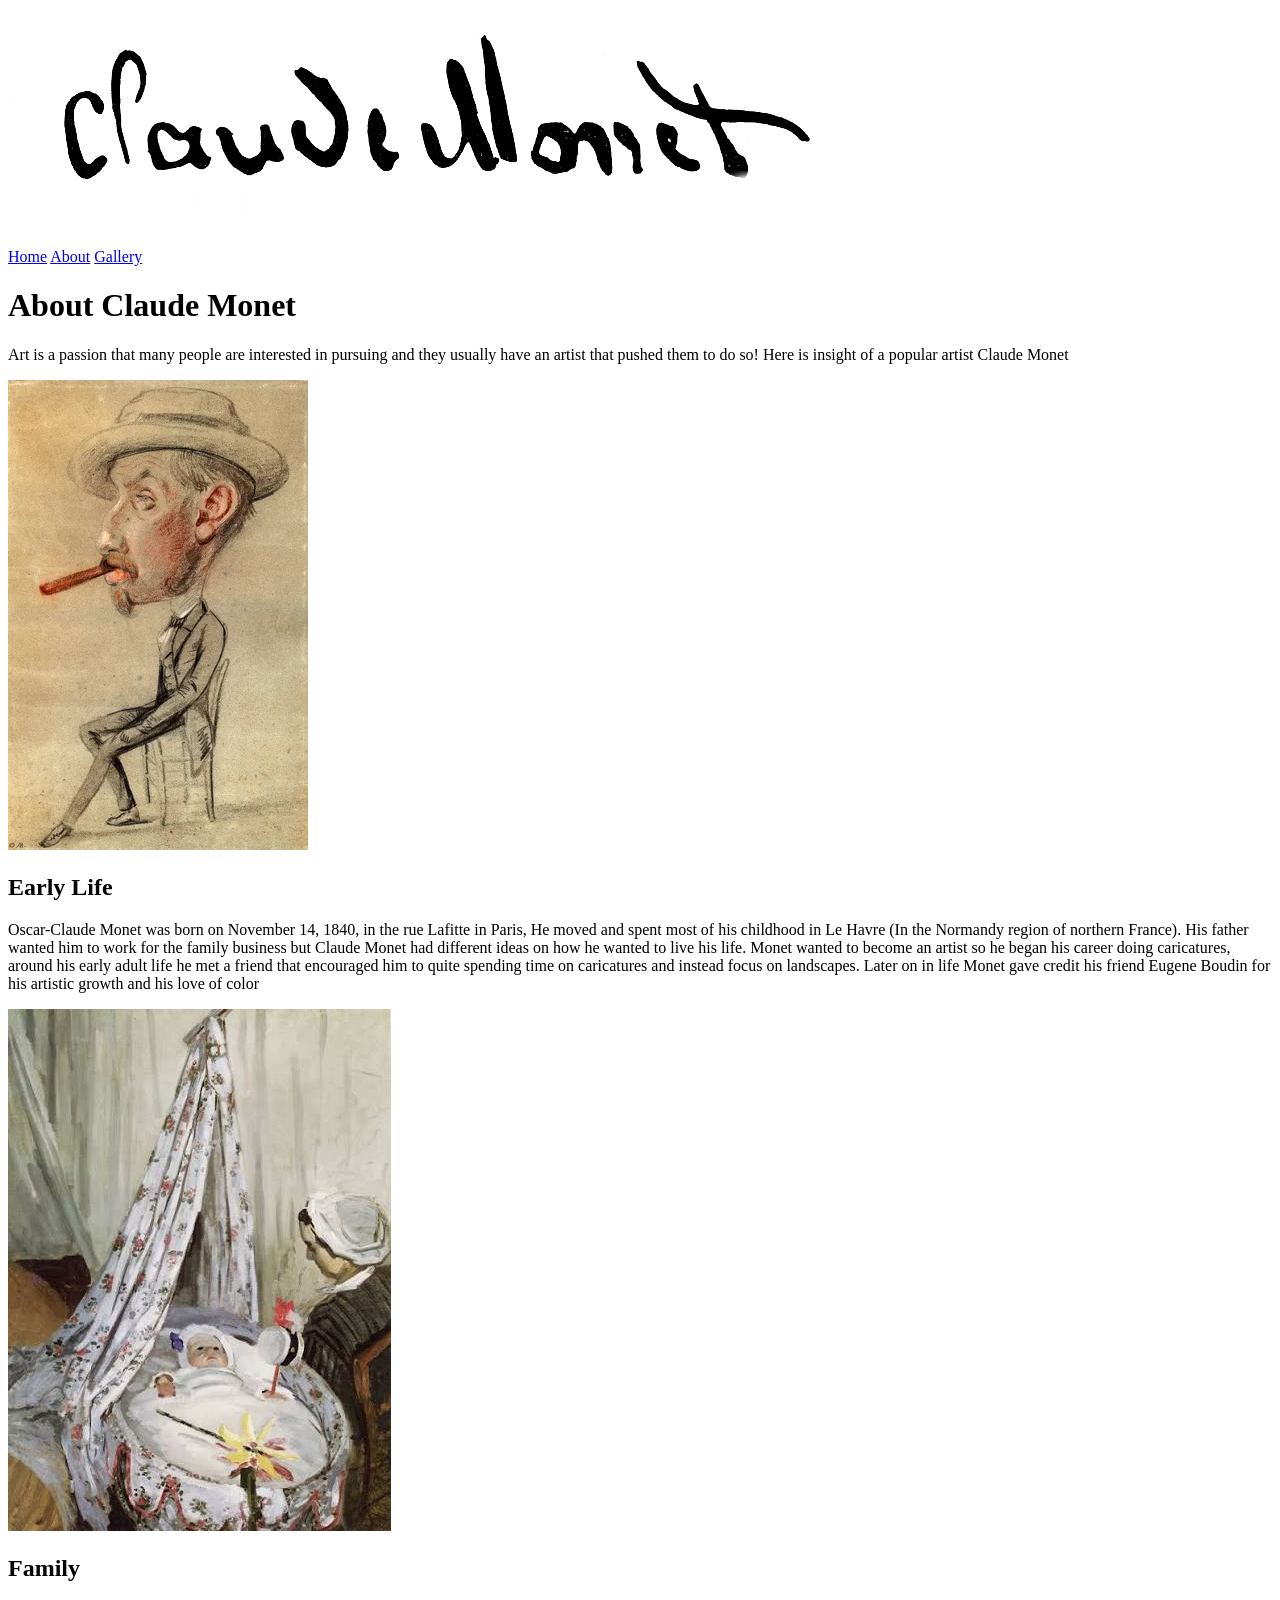
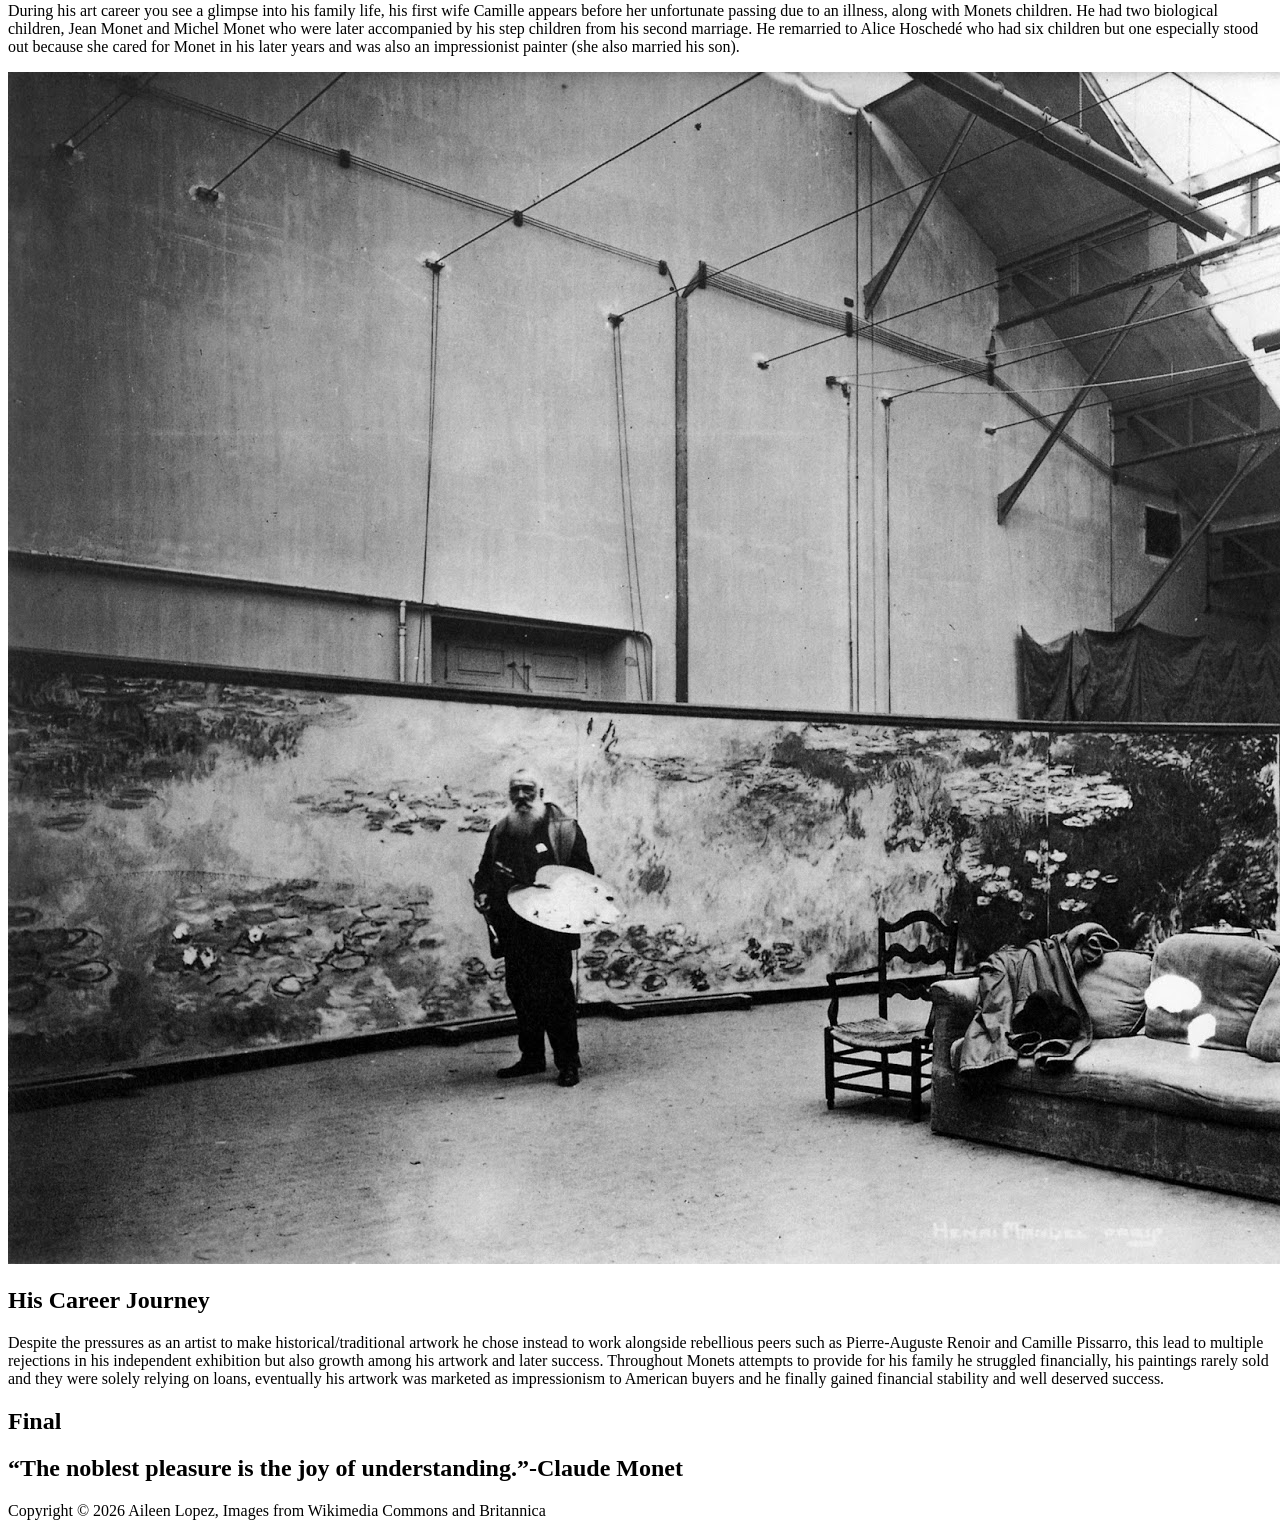
==== about/index.html @ 8a0eab20 "First Commit" ====
<!DOCTYPE html>
<html lang="en">
    <head>
        <meta charset="UTF-8">
        <meta name="viewport" content="width=device-width, initial-scale=1.0">
        <title>About Claude Monet</title>
        <meta name="description" content="A tribute page for a talented individual, inspired through nature to make his art.">
        <link rel="stylesheet" href="global.css" type="text/css">
    </head>
     <body>
        <div class="about-page">
            <!-- Page Content -->
            <header class="site-header">
                <img src="/images/Monet,_Claude_1840-1926_01_Signature.jpg" alt="claude monet" class="header-image">
                <!-- Navigation -->
                <nav class="site-nav">
                    <a href="../">Home</a>
                    <a href="../about/index.html">About</a>
                    <a href="../gallery/index.html">Gallery</a>
                </nav>
            </header>
            <main class="about-main">
                <h1> About Claude Monet</h1>
                <p>Art is a passion that many people are interested in pursuing and they usually have an artist that pushed them to do so! Here is insight of a popular artist Claude Monet</p>
                <section class="early-life">
                    <img src="/images/Caricature-of-a-Man-with-a-Big-Cigar-by-Claude-Monet.jpg.webp" alt="Caricature of a Man with a Big Cigar by Claude Monet" class="early-life-image">
                    <div class="early-description">
                        <h2 class="life-title">Early Life</h2>
                        <p class="info-life-text"> Oscar-Claude Monet was born on November 14, 1840, in the rue Lafitte in Paris, He moved and spent most of his childhood in Le Havre (In the Normandy region of northern France). His father wanted him to work for the family business but Claude Monet had different ideas on how he wanted to live his life. Monet wanted to become an artist so he began his career doing caricatures, around his early adult life he met a friend that encouraged him to quite spending time on caricatures and instead focus on landscapes. Later on in life Monet gave credit his friend Eugene Boudin for his artistic growth and his love of color </p>
                    </div>
                </section>
                <section class="family">
                    <img src="/images/images.jpeg" alt="Baby monet in his cradle" class="family-image">
                    <div class="early-description">
                        <h2 class="life-title"> Family</h2>
                        <p class="info-text"> During his art career you see a glimpse into his family life, his first wife Camille appears before her unfortunate passing due to an illness, along with Monets children. He had two biological children, Jean Monet and Michel Monet who were later accompanied by his step children from his second marriage. He remarried to Alice Hoschedé who had six children but one especially stood out because she cared for Monet in his later years and was also an impressionist painter (she also married his son).</p>
                    </div>
                </section>
                <section class="career-journey">
                    <img src="/images/Monet_in_his_studio.jpg" alt="Claude monet in his studio" class="career-journey">
                    <div class="early-description">
                        <h2 class="life-title"> His Career Journey</h2>
                        <p class="info-text">Despite the pressures as an artist to make historical/traditional artwork he chose instead to work alongside rebellious peers such as Pierre-Auguste Renoir and Camille Pissarro, this lead to multiple rejections in his independent exhibition but also growth among his artwork and later success. Throughout Monets attempts to provide for his family he struggled financially, his paintings rarely sold and they were solely relying on loans, eventually his artwork was marketed as impressionism to American buyers and he finally gained financial stability and well deserved success.</p>
                    </div>
                </section>
            </main>
            <footer class="site-footer">
                <h2 class="footer-title">Final</h2>
                <h2 class="footer-quote"> “The noblest pleasure is the joy of understanding.”-Claude Monet</h2>
                <p class="footer-text">Copyright &copy; 2026 Aileen Lopez, Images from Wikimedia Commons and Britannica </p>
            </footer>
        </div>
    </body>
</html>
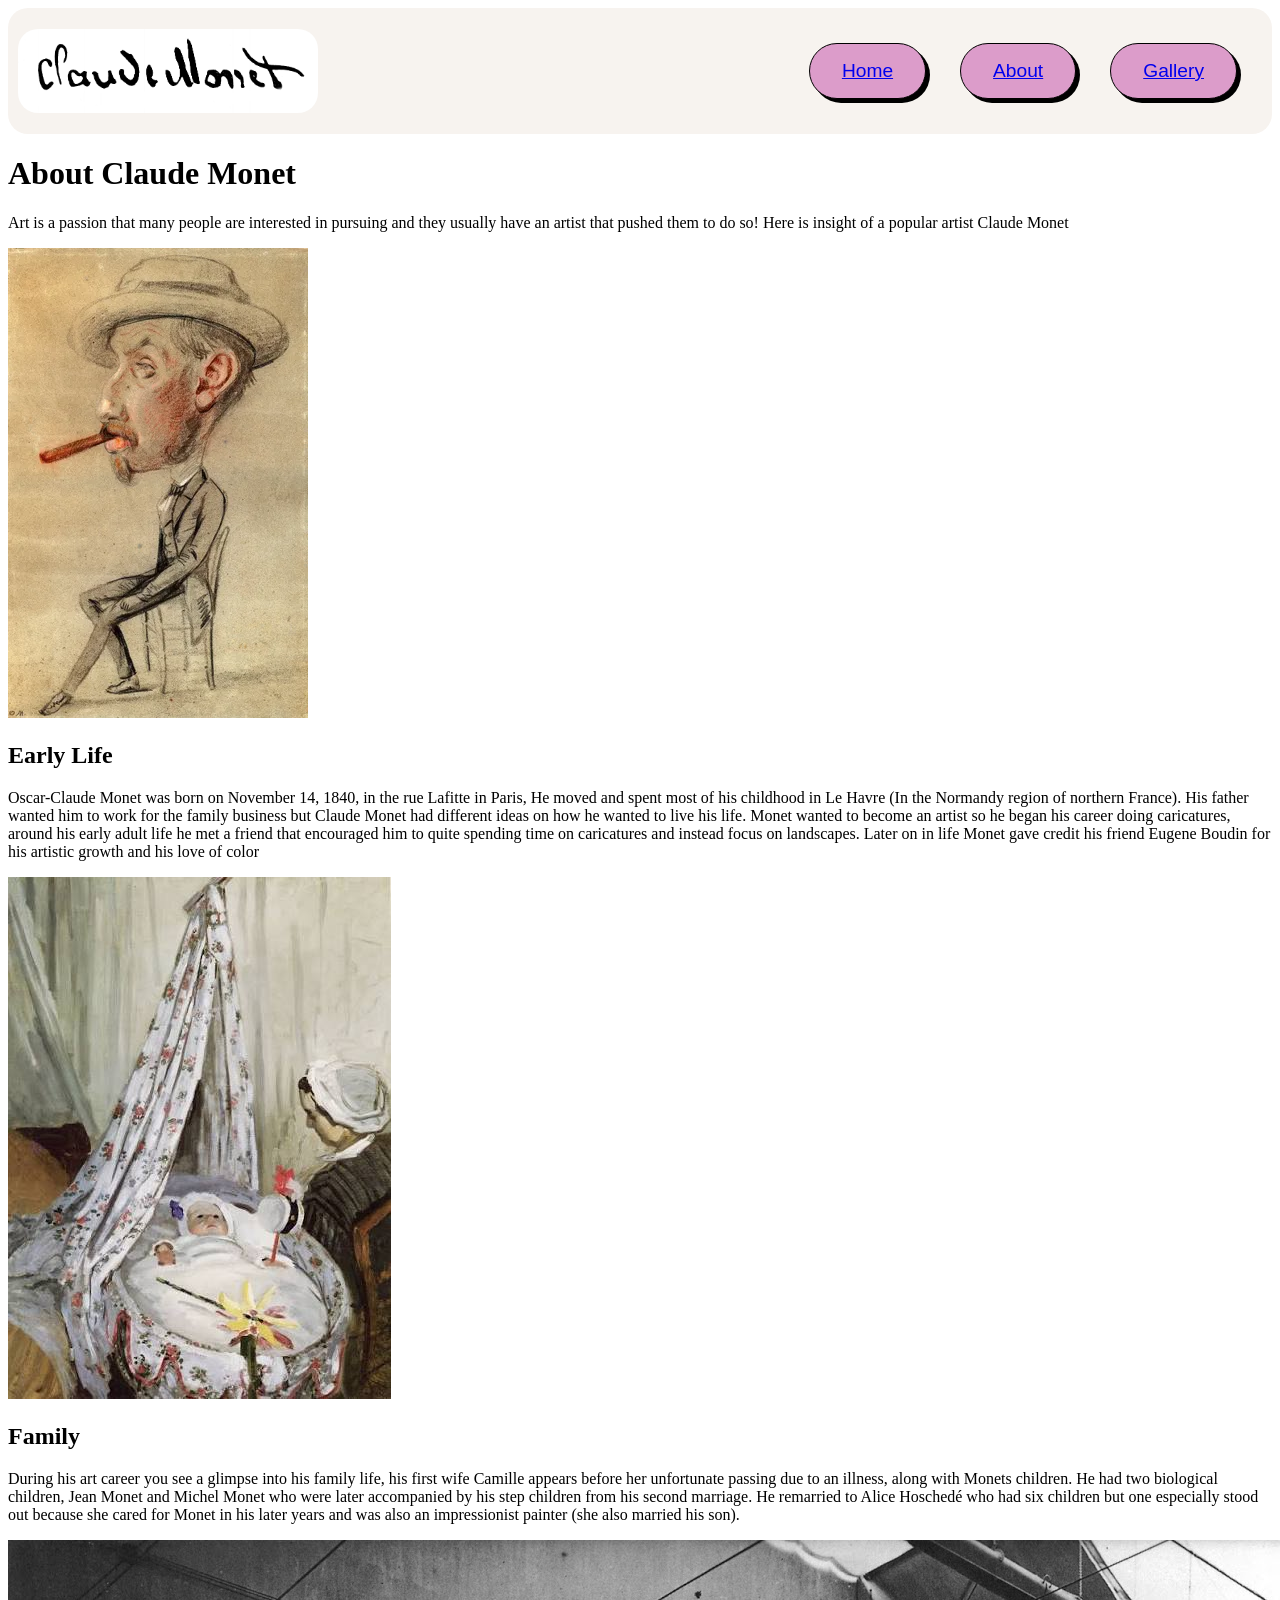
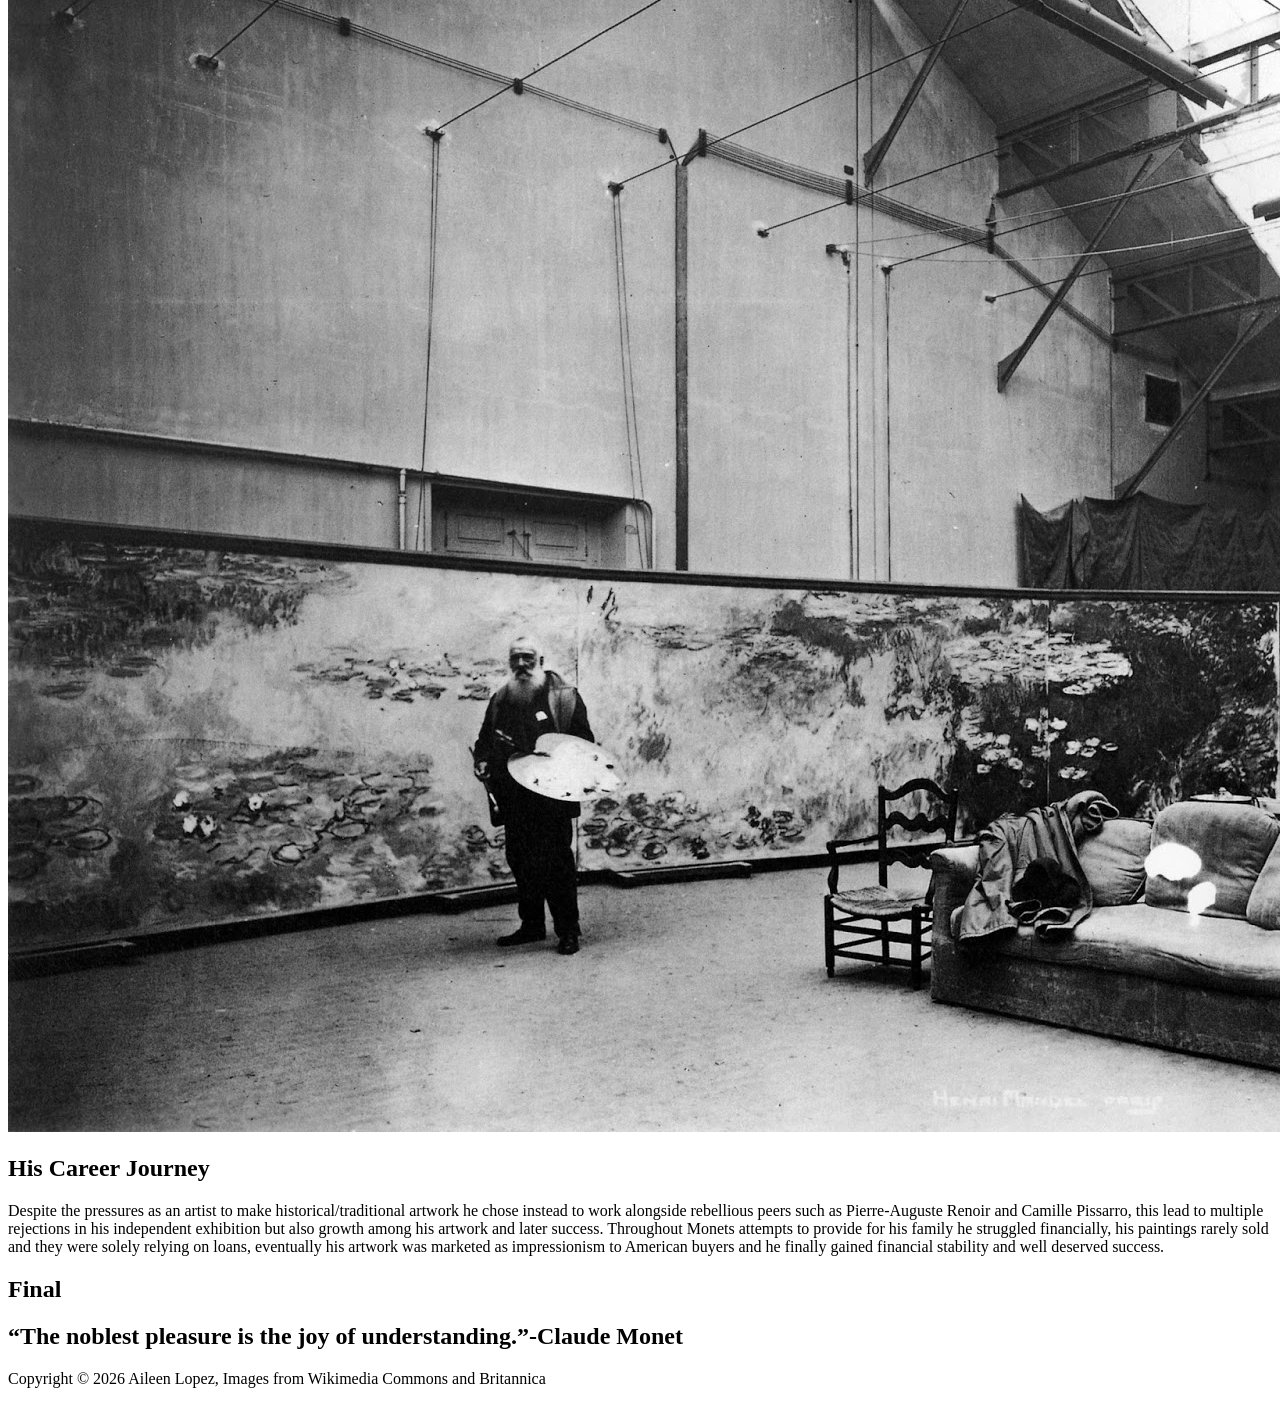
==== commit bc3ac07d: "Moving to css" ====
--- a/about/index.html
+++ b/about/index.html
@@ -5,7 +5,7 @@
         <meta name="viewport" content="width=device-width, initial-scale=1.0">
         <title>About Claude Monet</title>
         <meta name="description" content="A tribute page for a talented individual, inspired through nature to make his art.">
-        <link rel="stylesheet" href="global.css" type="text/css">
+        <link rel="stylesheet" href="/global.css" type="text/css">
     </head>
      <body>
         <div class="about-page">
@@ -14,11 +14,19 @@
                 <img src="/images/Monet,_Claude_1840-1926_01_Signature.jpg" alt="claude monet" class="header-image">
                 <!-- Navigation -->
                 <nav class="site-nav">
-                    <a href="../">Home</a>
-                    <a href="../about/index.html">About</a>
-                    <a href="../gallery/index.html">Gallery</a>
+                    <button class="btn-1">
+                        <a href="../"> Home </a>
+                    </button>
+                    <button class="btn-1">
+                        <a href="../about/index.html"> About </a>
+                    </button>
+                    <button class="btn-1">
+                    <a href="../gallery/index.html"> Gallery </a>
+                    </button>
                 </nav>
             </header>
+
+            <!-- Main About Info -->
             <main class="about-main">
                 <h1> About Claude Monet</h1>
                 <p>Art is a passion that many people are interested in pursuing and they usually have an artist that pushed them to do so! Here is insight of a popular artist Claude Monet</p>
@@ -29,6 +37,8 @@
                         <p class="info-life-text"> Oscar-Claude Monet was born on November 14, 1840, in the rue Lafitte in Paris, He moved and spent most of his childhood in Le Havre (In the Normandy region of northern France). His father wanted him to work for the family business but Claude Monet had different ideas on how he wanted to live his life. Monet wanted to become an artist so he began his career doing caricatures, around his early adult life he met a friend that encouraged him to quite spending time on caricatures and instead focus on landscapes. Later on in life Monet gave credit his friend Eugene Boudin for his artistic growth and his love of color </p>
                     </div>
                 </section>
+
+                <!-- Family of Claude Monet -->
                 <section class="family">
                     <img src="/images/images.jpeg" alt="Baby monet in his cradle" class="family-image">
                     <div class="early-description">
@@ -36,6 +46,7 @@
                         <p class="info-text"> During his art career you see a glimpse into his family life, his first wife Camille appears before her unfortunate passing due to an illness, along with Monets children. He had two biological children, Jean Monet and Michel Monet who were later accompanied by his step children from his second marriage. He remarried to Alice Hoschedé who had six children but one especially stood out because she cared for Monet in his later years and was also an impressionist painter (she also married his son).</p>
                     </div>
                 </section>
+                <!-- Career of Claude Monet -->
                 <section class="career-journey">
                     <img src="/images/Monet_in_his_studio.jpg" alt="Claude monet in his studio" class="career-journey">
                     <div class="early-description">
@@ -44,6 +55,8 @@
                     </div>
                 </section>
             </main>
+
+            <!-- Footer Section and Credits -->
             <footer class="site-footer">
                 <h2 class="footer-title">Final</h2>
                 <h2 class="footer-quote"> “The noblest pleasure is the joy of understanding.”-Claude Monet</h2>
--- a/global.css
+++ b/global.css
@@ -0,0 +1,49 @@
+/* Nav Section */
+:root{
+    --primary-color: #DC9DBA;
+    --secondary-color: #DC9CCA;
+    --contrast-color: #9DDCBF;
+    --triadic-color: #77A0CE;
+    --extra-color: #F7F3EF;
+}
+
+
+.header-image{
+    max-height: 100px;
+    max-width: 300px;
+    border-radius: 20px;
+}
+
+.site-header{
+    display:flex;
+    flex-direction: row;
+    justify-content: space-between;
+    align-items: center;
+    background-color: var(--extra-color);
+    border-radius: 20px;
+    padding:10px;
+}
+
+.site-nav{
+    padding:10px;
+}
+
+.btn-1{
+    margin:15px;
+    padding:16px 32px;
+    background-color: var(--secondary-color);
+    color:black;
+    border: 1px solid black;
+    border-radius:50px;
+    box-shadow: 4px 4px black;
+    font-size:larger;
+    cursor: pointer;
+    transition: 0.3s;
+}
+
+.btn-1:hover{
+    background-color: var(--contrast-color);
+}
+
+/* Hero Section Page 1 */
+
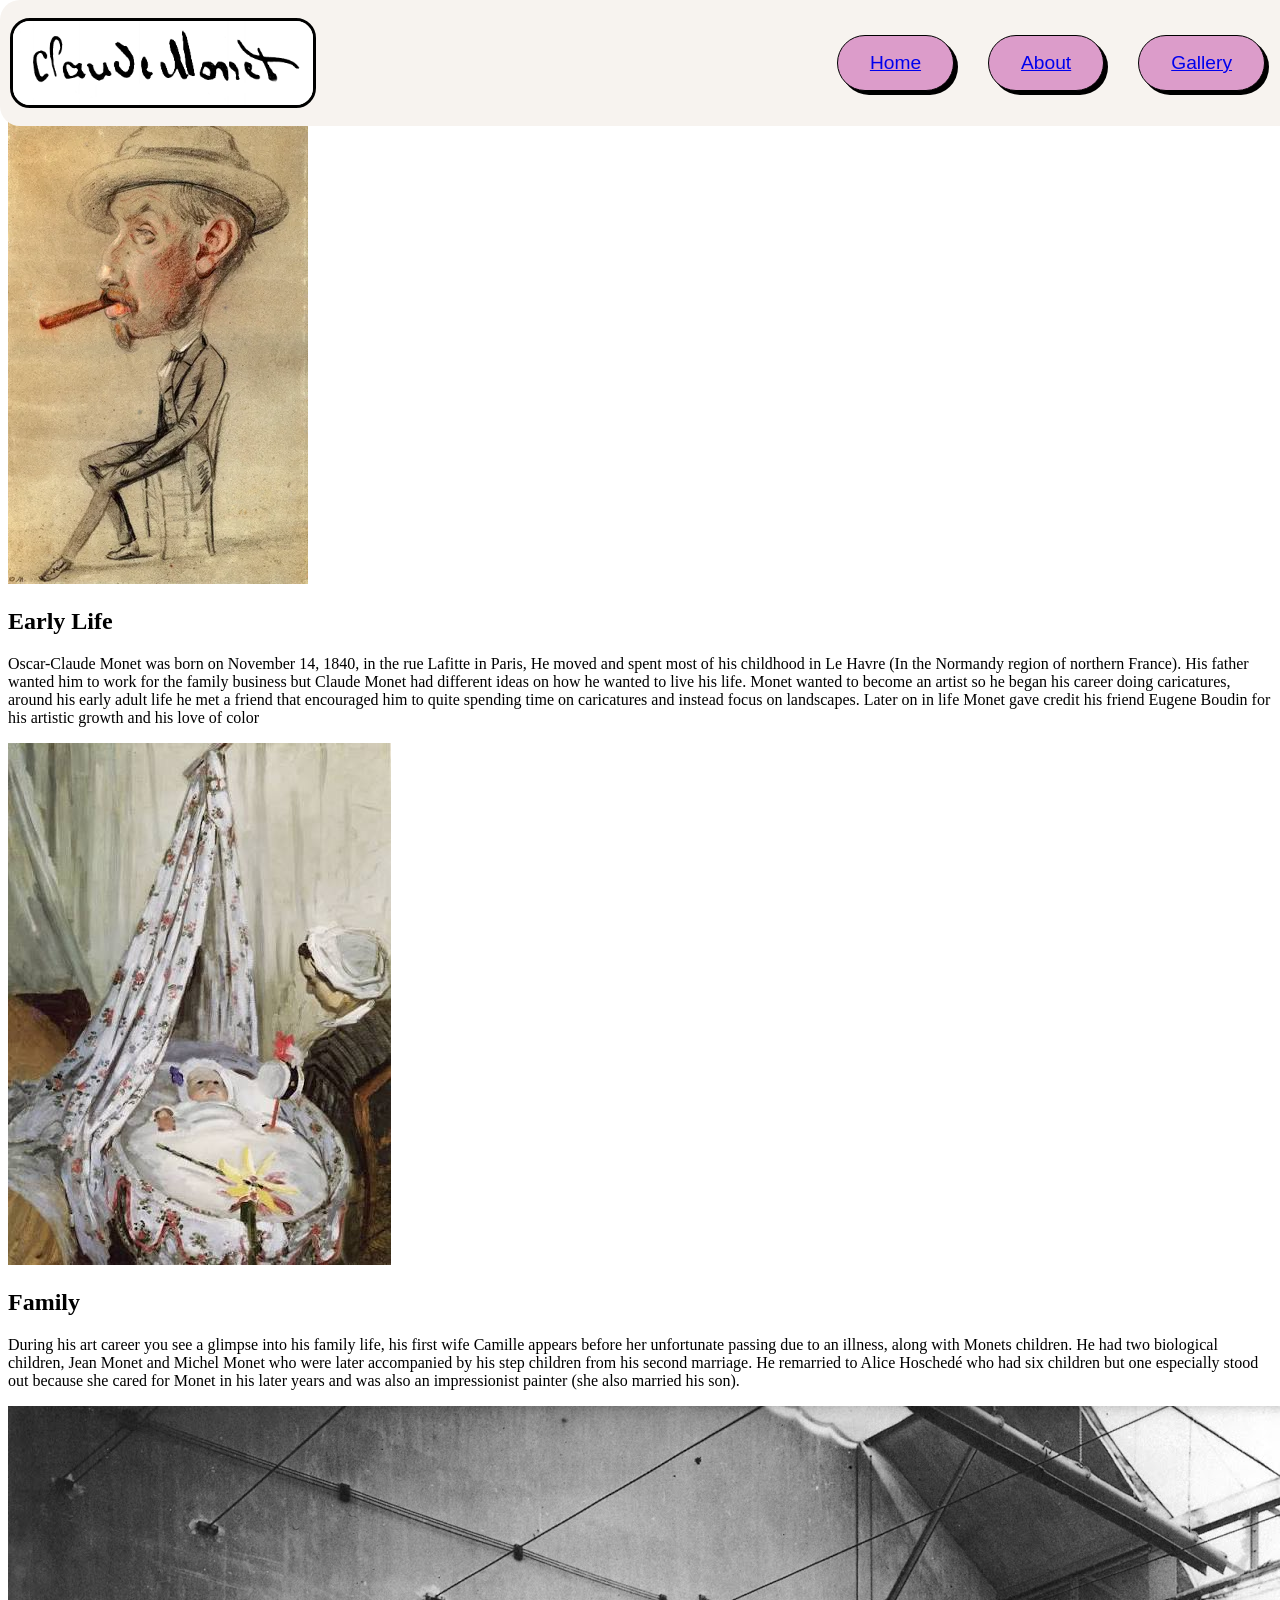
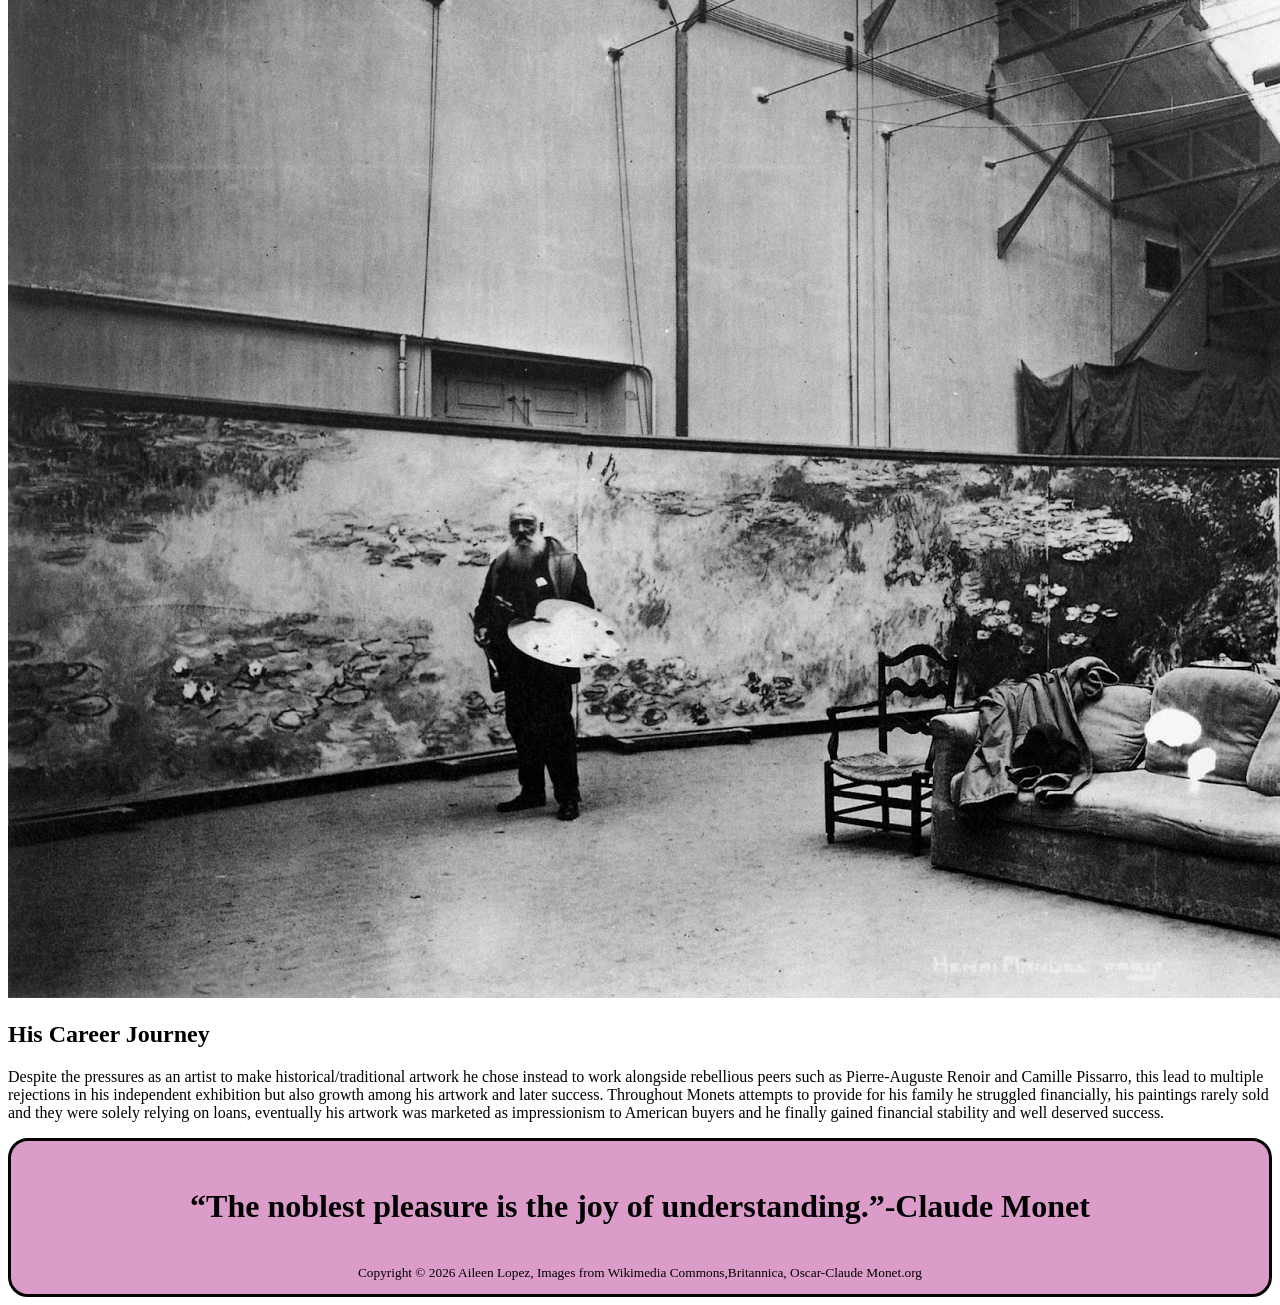
==== commit f9519c6e: "Moving to css" ====
--- a/about/index.html
+++ b/about/index.html
@@ -58,9 +58,8 @@
 
             <!-- Footer Section and Credits -->
             <footer class="site-footer">
-                <h2 class="footer-title">Final</h2>
                 <h2 class="footer-quote"> “The noblest pleasure is the joy of understanding.”-Claude Monet</h2>
-                <p class="footer-text">Copyright &copy; 2026 Aileen Lopez, Images from Wikimedia Commons and Britannica </p>
+                <p class="footer-text">Copyright &copy; 2026 Aileen Lopez, Images from Wikimedia Commons,Britannica, Oscar-Claude Monet.org</p>
             </footer>
         </div>
     </body>
--- a/global.css
+++ b/global.css
@@ -12,6 +12,7 @@
     max-height: 100px;
     max-width: 300px;
     border-radius: 20px;
+    border:3px solid black;
 }
 
 .site-header{
@@ -22,6 +23,15 @@
     background-color: var(--extra-color);
     border-radius: 20px;
     padding:10px;
+
+}
+
+.site-header{
+    position: fixed;
+    width:100%;
+    top:0;
+    left:0;
+    z-index:1000;
 }
 
 .site-nav{
@@ -47,3 +57,103 @@
 
 /* Hero Section Page 1 */
 
+.hero{
+    display: flex;
+    justify-content: center;
+    align-items: center;
+    background-color: var(--triadic-color);
+    opacity: 0.8;
+    border-radius: 30px;
+    margin-top:150px;
+    padding-top:30px;
+    padding-bottom: 30px;
+    border:3px solid black;
+}
+
+.hero-parts{
+    border: solid var(--extra-color) 3px;
+    border-radius: 20px;
+    padding:20px;
+}
+
+.hero-p{
+    font-size: x-large;
+}
+.hero-image{
+    width:550px;
+    border-radius: 30px;
+    transition: 0.3s;
+}
+
+/* Main-Info */
+
+.artist-image{
+    width:300px;
+    border-radius: 30px;
+}
+
+.artist{
+    display:flex;
+    flex-direction: row;
+    align-items: center;
+    background-color: var(--primary-color) ;
+    opacity: 0.8;
+    border-radius: 40px;
+    margin-top:10px;
+    border:3px solid black;
+}
+
+.artist-description{
+    font-size: x-large; 
+    margin-left:10px
+
+}
+
+.why-image{
+    width:350px;
+    height:360px;  
+    border-radius: 30px;     
+}
+
+.why-first{
+    display:flex;
+    flex-direction: row;
+    align-items: center;
+    background-color: var(--primary-color) ;
+    opacity: 0.8;
+    border-radius: 40px;
+    margin-top:10px;
+    border:3px solid black;
+    
+}
+
+.why-description{
+    font-size: x-large; 
+    margin-left:10px
+
+}
+
+.why-title{
+    font-size: xx-large;
+    margin-left: 10px;
+
+}
+
+.site-footer{
+    background-color: var(--secondary-color);
+    padding-top:20px;
+    margin-top: 10px;
+    display:flex;
+    flex-direction: column;
+    align-items: center;
+    border-radius: 20px;
+    border:3px solid black;
+}
+
+.footer-text{
+    font-size:smaller;
+}
+
+.footer-quote{
+    font-size: xx-large;
+}
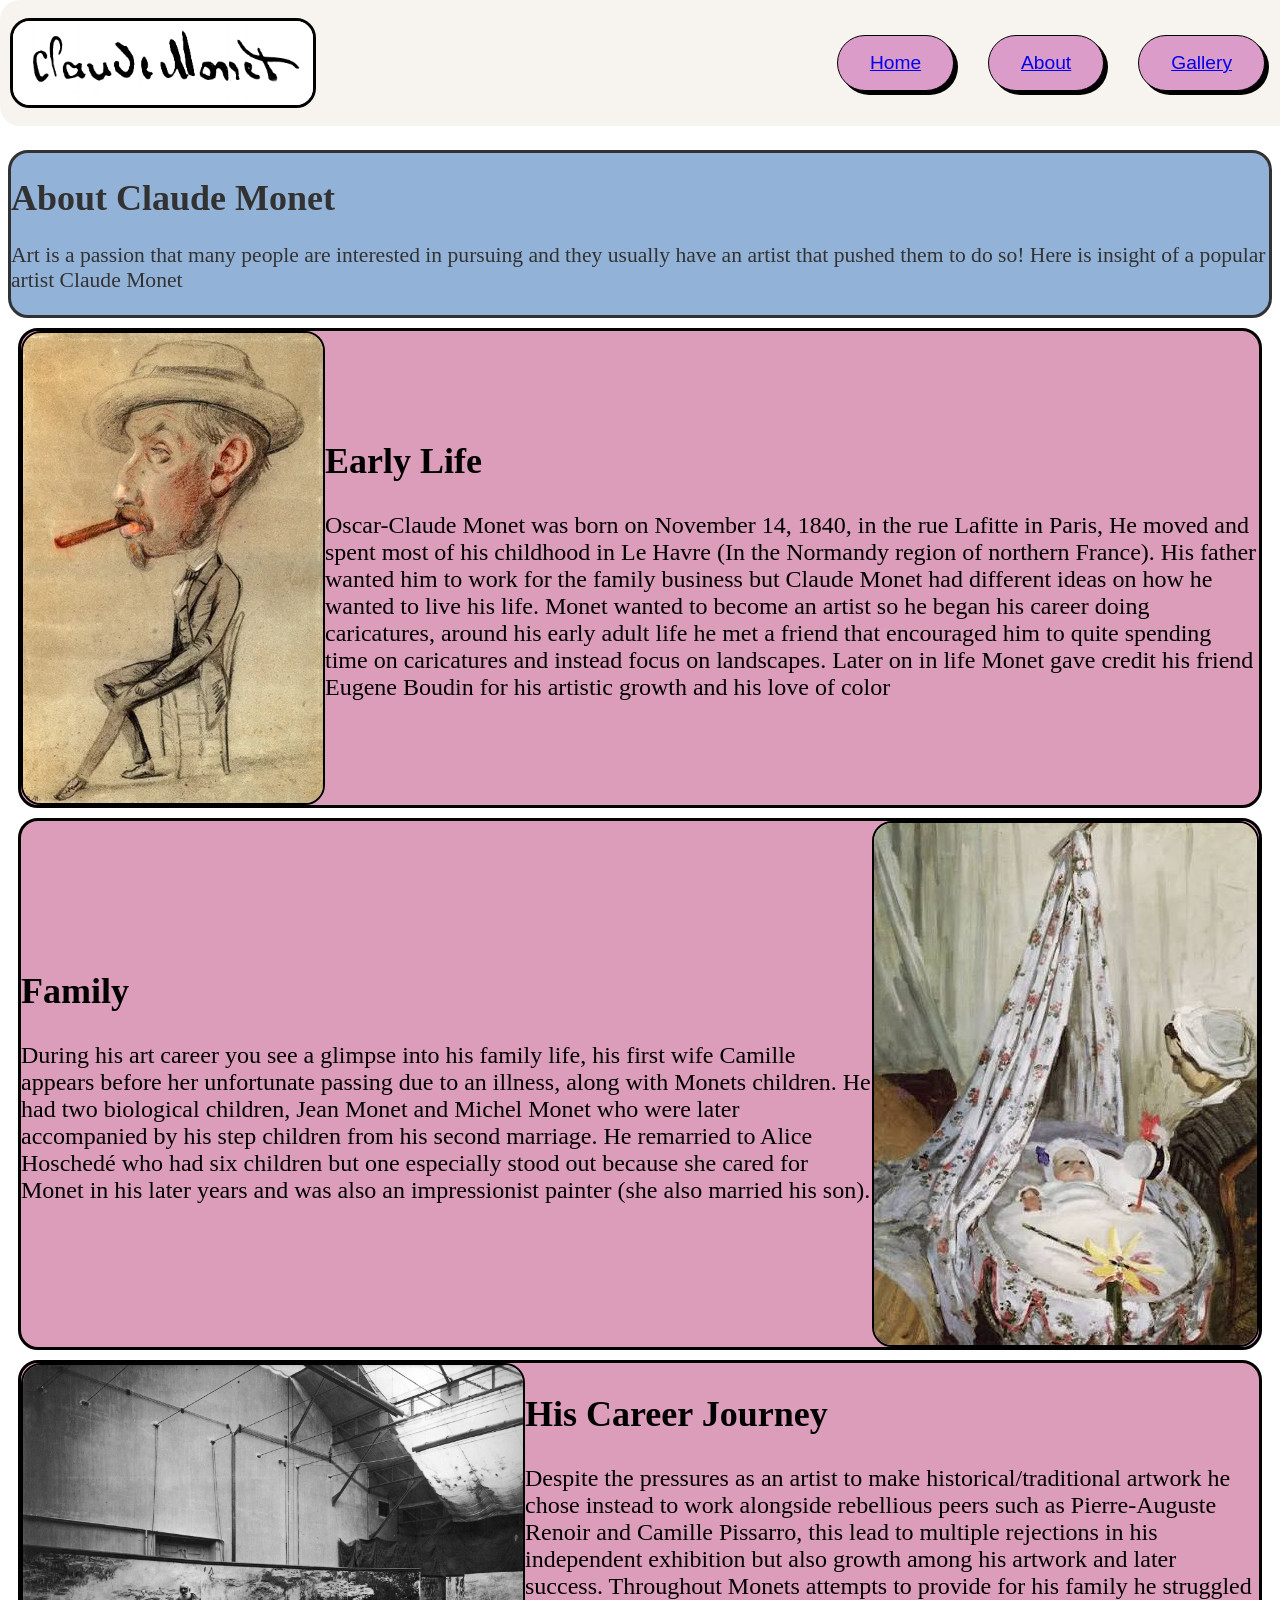
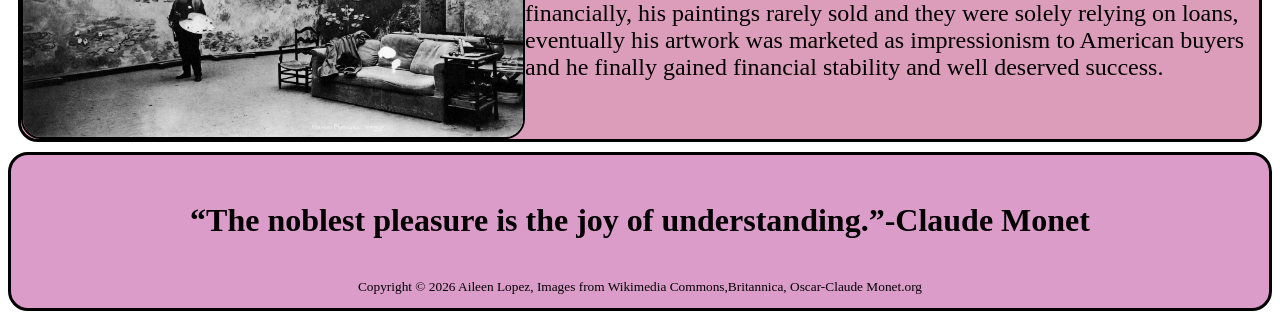
==== commit 5ca15c58: "Working on style" ====
--- a/about/index.html
+++ b/about/index.html
@@ -28,8 +28,10 @@
 
             <!-- Main About Info -->
             <main class="about-main">
-                <h1> About Claude Monet</h1>
-                <p>Art is a passion that many people are interested in pursuing and they usually have an artist that pushed them to do so! Here is insight of a popular artist Claude Monet</p>
+                <div class="about-start">
+                    <h1> About Claude Monet</h1>
+                    <p>Art is a passion that many people are interested in pursuing and they usually have an artist that pushed them to do so! Here is insight of a popular artist Claude Monet</p>
+                </div>
                 <section class="early-life">
                     <img src="/images/Caricature-of-a-Man-with-a-Big-Cigar-by-Claude-Monet.jpg.webp" alt="Caricature of a Man with a Big Cigar by Claude Monet" class="early-life-image">
                     <div class="early-description">
@@ -48,7 +50,7 @@
                 </section>
                 <!-- Career of Claude Monet -->
                 <section class="career-journey">
-                    <img src="/images/Monet_in_his_studio.jpg" alt="Claude monet in his studio" class="career-journey">
+                    <img src="/images/Monet_in_his_studio.jpg" alt="Claude monet in his studio" class="career-journey-image">
                     <div class="early-description">
                         <h2 class="life-title"> His Career Journey</h2>
                         <p class="info-text">Despite the pressures as an artist to make historical/traditional artwork he chose instead to work alongside rebellious peers such as Pierre-Auguste Renoir and Camille Pissarro, this lead to multiple rejections in his independent exhibition but also growth among his artwork and later success. Throughout Monets attempts to provide for his family he struggled financially, his paintings rarely sold and they were solely relying on loans, eventually his artwork was marketed as impressionism to American buyers and he finally gained financial stability and well deserved success.</p>
--- a/global.css
+++ b/global.css
@@ -78,11 +78,13 @@
 
 .hero-p{
     font-size: x-large;
+
 }
 .hero-image{
-    width:550px;
+    width:600px;
     border-radius: 30px;
     transition: 0.3s;
+    margin-left: 10px;
 }
 
 /* Main-Info */
@@ -156,4 +158,110 @@
 
 .footer-quote{
     font-size: xx-large;
+}
+
+
+/* About Page */
+
+.early-life-image{
+    border: 2px solid black;
+    border-radius:20px;
+
+}
+
+.family-image{
+    border:2px solid black;
+    border-radius:20px;
+
+}
+
+.career-journey-image{
+    width:500px;
+    border:2px solid black;
+    border-radius:20px;
+
+
+}
+
+.early-life{
+    display:flex;
+    align-items: center;
+    font-size: x-large;
+    background-color: var(--primary-color);
+    border-radius: 20px;
+    margin:10px;
+    border: 3px solid black;
+    border-radius: 20px;
+
+}
+
+.family{
+    display:flex;
+    flex-direction:row-reverse;
+    align-items: center;
+    font-size:x-large;
+    background-color: var(--primary-color);
+    border-radius: 20px;
+    margin:10px;
+    border: 3px solid black;
+    border-radius: 20px;
+
+}
+
+.career-journey{
+    display:flex;
+    align-content: center;
+    font-size: x-large;
+    background-color: var(--primary-color);
+    border-radius: 20px;
+    margin:10px;
+    border: 3px solid black;
+    border-radius: 20px;
+
+}
+
+.about-start{
+    margin-top:150px;
+    background-color: var(--triadic-color);
+    opacity: 0.8;
+    border: 3px solid black;
+    border-radius: 20px;
+    font-size: large;
+}
+
+.about-start p{
+    font-size: larger;
+}
+
+
+/* Gallery Page */
+
+.still-life-card img{
+    width:350px;
+    max-height: 500px;
+
+}
+
+.people-card img{
+    width:350px;
+    max-height: 500px;
+}
+
+.landscape-card img{
+    width:350px;
+    max-height: 500px;
+}
+
+.gallery-intro{
+    font-size: larger;
+}
+
+.gallery-start{
+    background-color: var(--triadic-color);
+    opacity: 0.8s;
+    padding:10px;
+    border-radius:20px;
+    margin-top:150px;
+    border:3px solid black;
+
 }
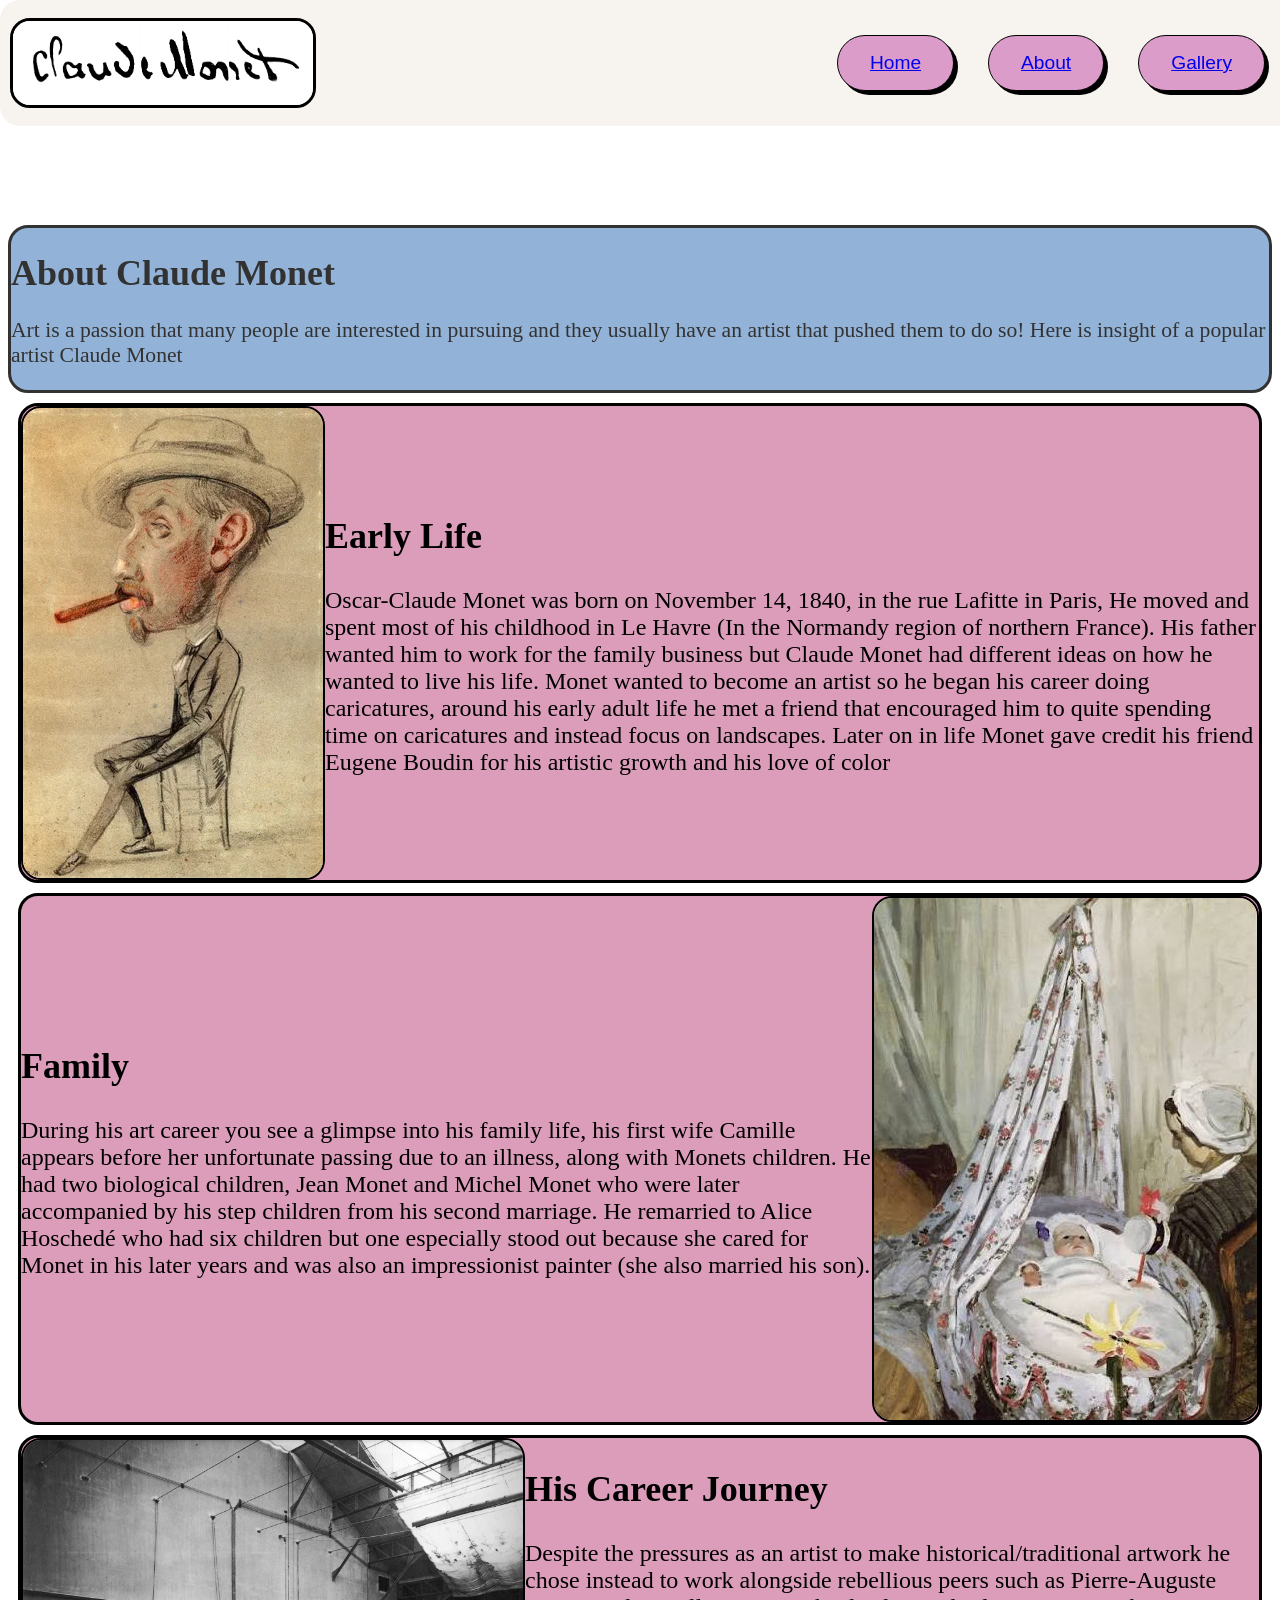
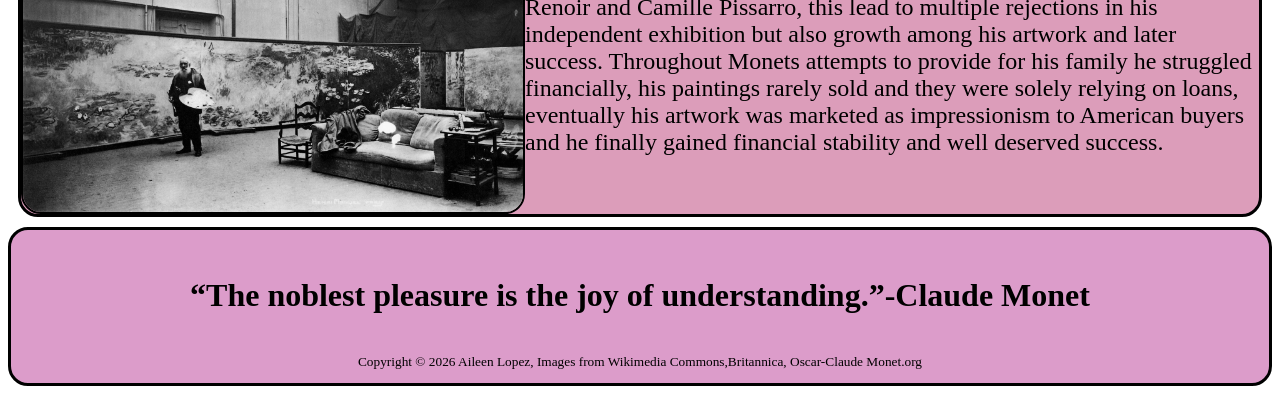
==== commit 493b881d: "Full gallery and media" ====
--- a/about/index.html
+++ b/about/index.html
@@ -10,7 +10,7 @@
      <body>
         <div class="about-page">
             <!-- Page Content -->
-            <header class="site-header">
+            <header class="site-header custom-flex">
                 <img src="/images/Monet,_Claude_1840-1926_01_Signature.jpg" alt="claude monet" class="header-image">
                 <!-- Navigation -->
                 <nav class="site-nav">
@@ -32,7 +32,7 @@
                     <h1> About Claude Monet</h1>
                     <p>Art is a passion that many people are interested in pursuing and they usually have an artist that pushed them to do so! Here is insight of a popular artist Claude Monet</p>
                 </div>
-                <section class="early-life">
+                <section class="early-life custom-flex">
                     <img src="/images/Caricature-of-a-Man-with-a-Big-Cigar-by-Claude-Monet.jpg.webp" alt="Caricature of a Man with a Big Cigar by Claude Monet" class="early-life-image">
                     <div class="early-description">
                         <h2 class="life-title">Early Life</h2>
@@ -41,7 +41,7 @@
                 </section>
 
                 <!-- Family of Claude Monet -->
-                <section class="family">
+                <section class="family custom-flex">
                     <img src="/images/images.jpeg" alt="Baby monet in his cradle" class="family-image">
                     <div class="early-description">
                         <h2 class="life-title"> Family</h2>
@@ -49,7 +49,7 @@
                     </div>
                 </section>
                 <!-- Career of Claude Monet -->
-                <section class="career-journey">
+                <section class="career-journey custom-flex">
                     <img src="/images/Monet_in_his_studio.jpg" alt="Claude monet in his studio" class="career-journey-image">
                     <div class="early-description">
                         <h2 class="life-title"> His Career Journey</h2>
@@ -59,7 +59,7 @@
             </main>
 
             <!-- Footer Section and Credits -->
-            <footer class="site-footer">
+            <footer class="site-footer custom-flex">
                 <h2 class="footer-quote"> “The noblest pleasure is the joy of understanding.”-Claude Monet</h2>
                 <p class="footer-text">Copyright &copy; 2026 Aileen Lopez, Images from Wikimedia Commons,Britannica, Oscar-Claude Monet.org</p>
             </footer>
--- a/global.css
+++ b/global.css
@@ -15,18 +15,22 @@
     border:3px solid black;
 }
 
-.site-header{
-    display:flex;
+.custom-flex {
+    display: flex;
     flex-direction: row;
     justify-content: space-between;
+}
+
+.site-header{
+    /* display:flex;
+    flex-direction: row;
+    justify-content: space-between; */
     align-items: center;
     background-color: var(--extra-color);
     border-radius: 20px;
     padding:10px;
 
-}
-
-.site-header{
+    /* This keeps the nav in place */
     position: fixed;
     width:100%;
     top:0;
@@ -58,8 +62,8 @@
 /* Hero Section Page 1 */
 
 .hero{
-    display: flex;
-    justify-content: center;
+    /* display: flex;
+    justify-content: center; */
     align-items: center;
     background-color: var(--triadic-color);
     opacity: 0.8;
@@ -126,6 +130,7 @@
     border-radius: 40px;
     margin-top:10px;
     border:3px solid black;
+    margin: 10px;
     
 }
 
@@ -221,7 +226,7 @@
 }
 
 .about-start{
-    margin-top:150px;
+    margin-top:225px;
     background-color: var(--triadic-color);
     opacity: 0.8;
     border: 3px solid black;
@@ -264,4 +269,103 @@
     margin-top:150px;
     border:3px solid black;
 
-}+}
+
+.layout-container{
+    display:flex;
+    min-height: 100dvh;
+   
+}
+
+.site-aside-right{
+    background-color: var(--secondary-color);
+    margin-top: 140px;
+    border-radius: 20px;
+    border:2px solid black;
+}
+
+.site-aside-right li{
+    font-size: larger;
+}
+
+.all-cards-still{
+    display:grid;
+    grid-template-columns: repeat(3, 1fr);
+    justify-items: center;
+}
+
+.still-life-card{
+    background-color: var(--contrast-color);
+    padding:10px;
+    border-radius: 20px;
+    margin:10px;
+}
+.still-life-card img{
+    border-radius: 20px;
+    border:3px solid black;
+}
+
+.all-cards-people{
+    display:grid;
+    grid-template-columns: repeat(3, 1fr);
+    justify-items: center;
+}
+
+.people-card{
+    background-color: var(--contrast-color);
+    padding:10px;
+    border-radius: 20px;
+    margin:10px;
+
+}
+
+.people-card img{
+    border-radius: 20px;
+    border:3px solid black;
+
+}
+
+.all-cards-landscapes{
+    display:grid;
+    grid-template-columns: repeat(3, 1fr);
+    justify-items: center;
+
+}
+
+.landscape-card{
+    background-color: var(--contrast-color);
+    padding:10px;
+    border-radius: 20px;
+    margin:10px;
+    border: 3px
+
+}
+
+.landscape-card img{
+     border-radius: 20px;
+    border:3px solid black;
+
+}
+
+@media (max-width: 1023px) {
+    .custom-flex {
+        flex-direction: column;
+    }
+
+    .all-cards-still{
+        grid-template-columns: repeat(1, 1fr);
+
+    }
+    .layout-container{
+        display:block;
+    }
+
+    .all-cards-landscapes{
+        grid-template-columns: repeat(1, 1fr);
+
+    }
+
+    .all-cards-people{
+        grid-template-columns: repeat(1, 1fr);
+    }
+}
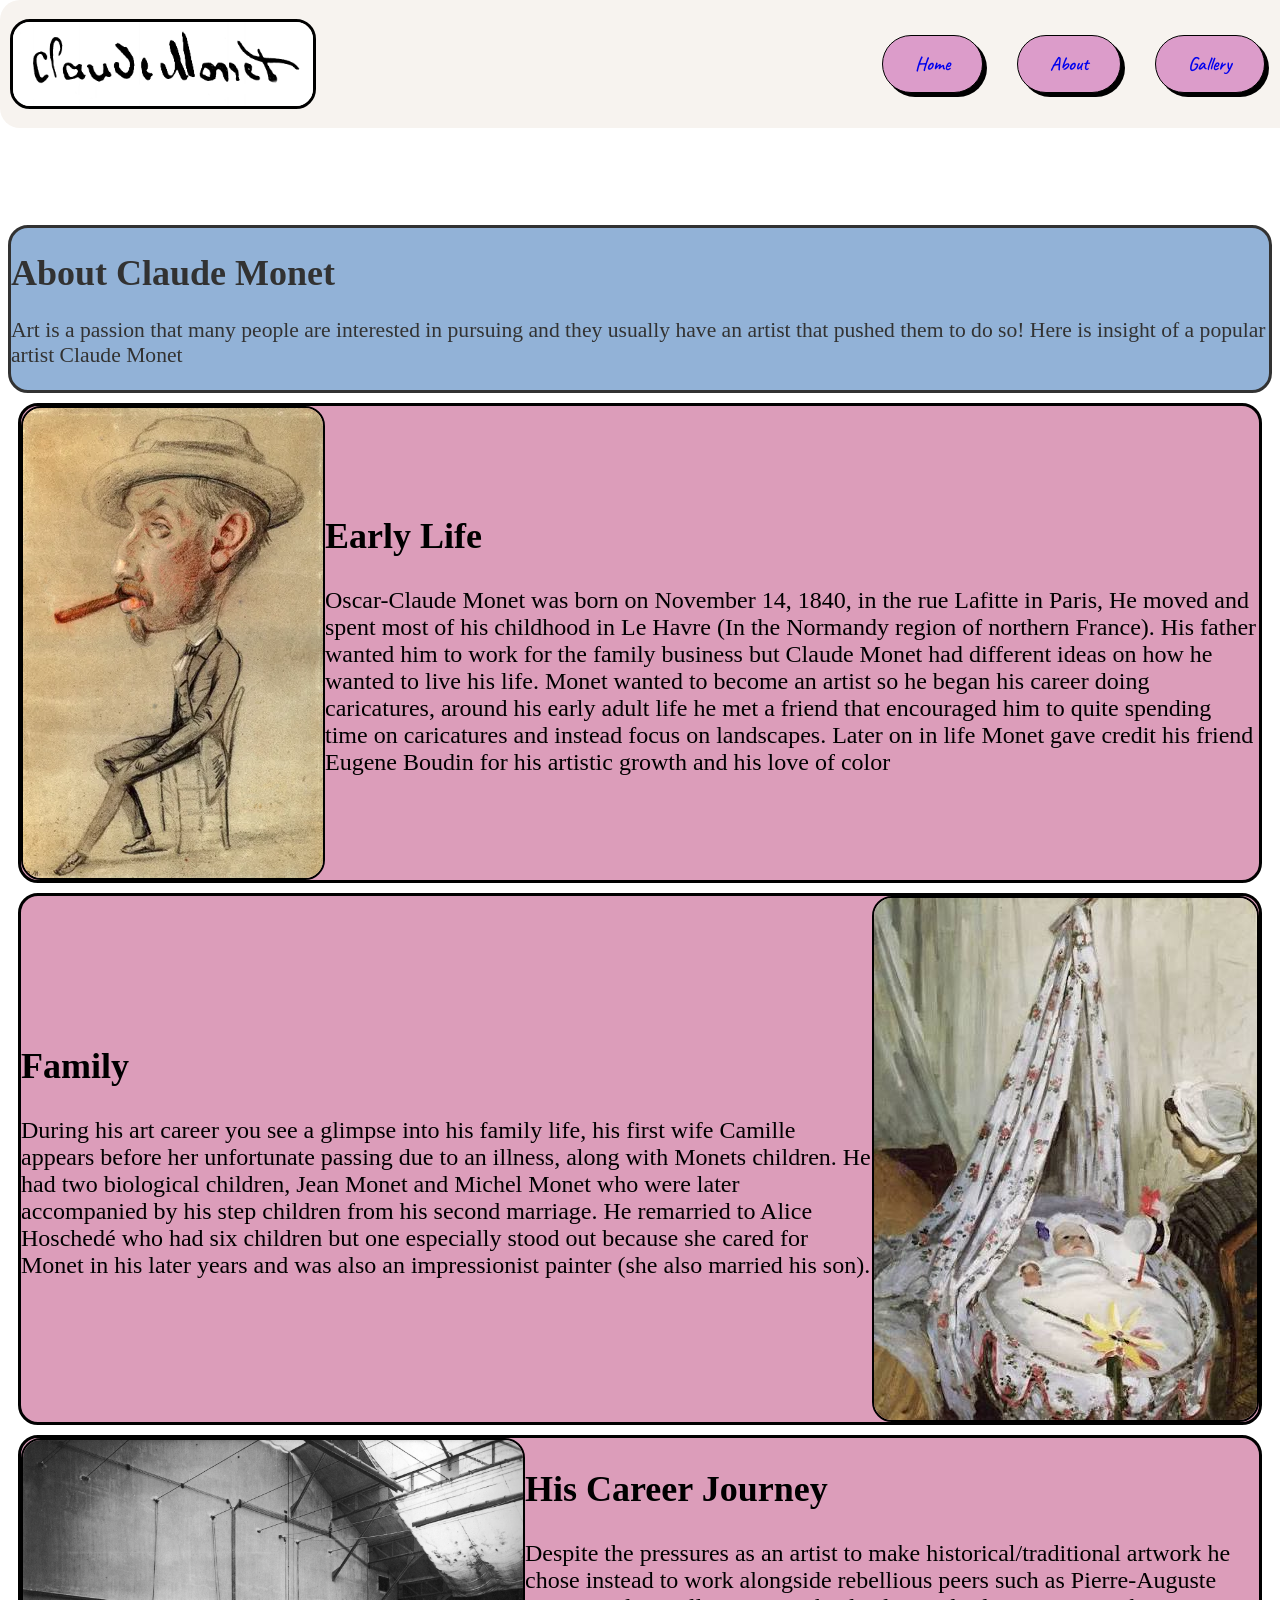
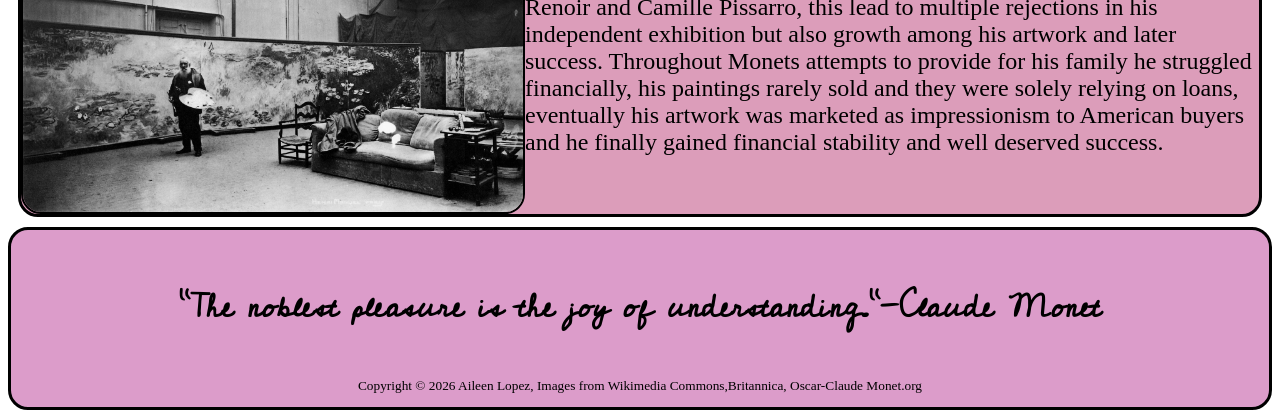
==== commit dc6a1869: "Working on style" ====
--- a/about/index.html
+++ b/about/index.html
@@ -6,6 +6,9 @@
         <title>About Claude Monet</title>
         <meta name="description" content="A tribute page for a talented individual, inspired through nature to make his art.">
         <link rel="stylesheet" href="/global.css" type="text/css">
+        <link rel="preconnect" href="https://fonts.googleapis.com">
+        <link rel="preconnect" href="https://fonts.gstatic.com" crossorigin>
+        <link href="https://fonts.googleapis.com/css2?family=Caveat:wght@400..700&family=Cedarville+Cursive&display=swap" rel="stylesheet">
     </head>
      <body>
         <div class="about-page">
--- a/global.css
+++ b/global.css
@@ -41,6 +41,15 @@
 .site-nav{
     padding:10px;
 }
+
+.site-nav a{
+text-decoration:none;
+  font-family: "Caveat", cursive;
+  font-optical-sizing: auto;
+  font-weight: 600;
+  font-style: normal;
+}
+
 
 .btn-1{
     margin:15px;
@@ -159,11 +168,16 @@
 
 .footer-text{
     font-size:smaller;
+    
 }
 
 .footer-quote{
     font-size: xx-large;
-}
+  font-family: "Cedarville Cursive", cursive;
+  font-weight: 800;
+  font-style: normal;
+}
+
 
 
 /* About Page */
@@ -347,6 +361,10 @@
 
 }
 
+
+
+
+
 @media (max-width: 1023px) {
     .custom-flex {
         flex-direction: column;
